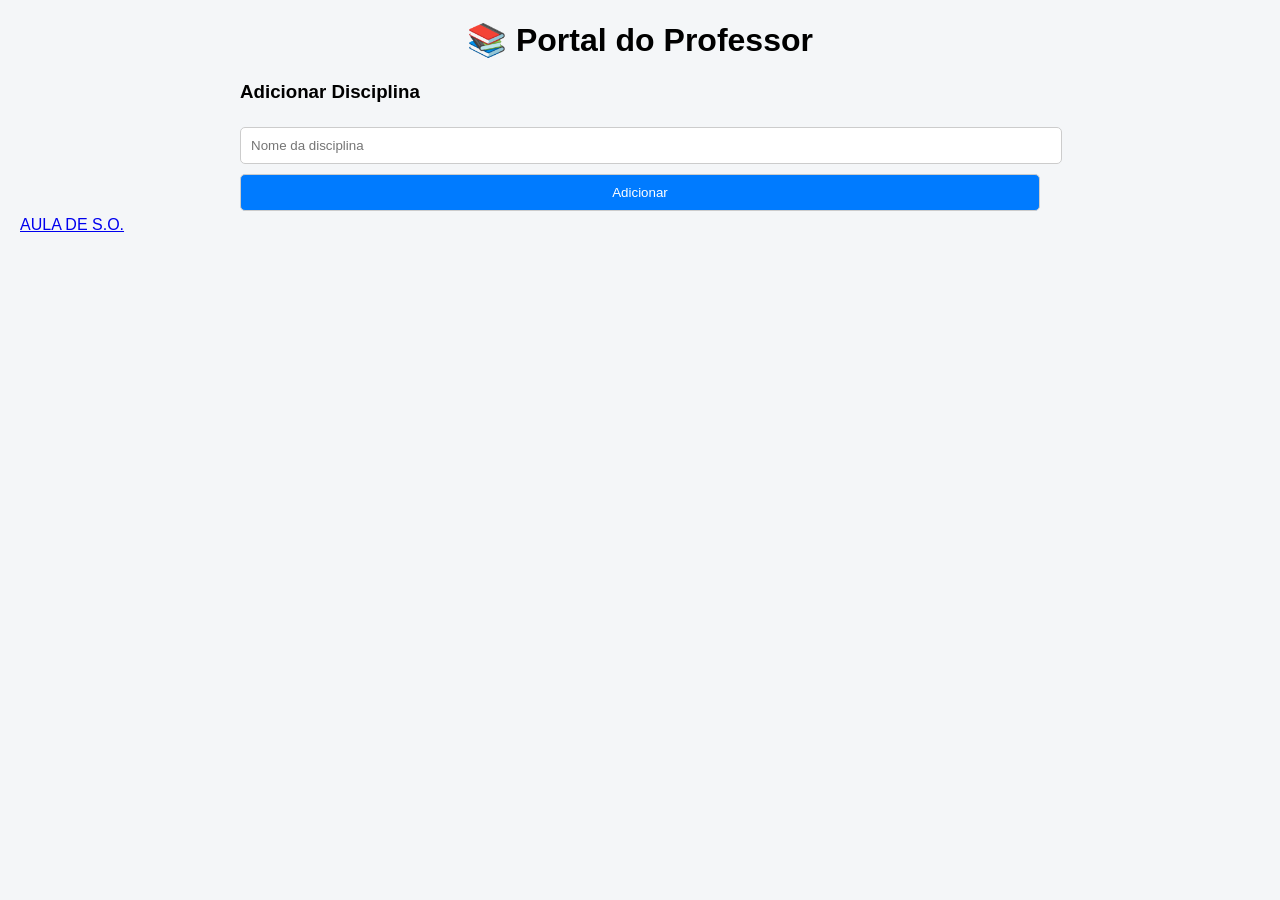
==== index.html @ df2abdaa "Update index.html" ====
<!DOCTYPE html>
<html lang="pt-BR">
<head>
  <meta charset="UTF-8">
  <title>Portal do Professor</title>
  <style>
    body {
      font-family: Arial, sans-serif;
      margin: 20px;
      background: #f4f6f8;
    }

    h1 {
      text-align: center;
    }

    .container {
      max-width: 800px;
      margin: auto;
    }

    input, button, textarea {
      padding: 10px;
      margin: 5px 0;
      width: 100%;
      border-radius: 5px;
      border: 1px solid #ccc;
    }

    button {
      background-color: #007BFF;
      color: white;
      cursor: pointer;
    }

    button:hover {
      background-color: #0056b3;
    }

    .card {
      background: white;
      padding: 15px;
      margin-top: 15px;
      border-radius: 8px;
      box-shadow: 0 2px 5px rgba(0,0,0,0.1);
    }

    .stars span {
      cursor: pointer;
      font-size: 20px;
    }

    .rating {
      font-weight: bold;
      margin-top: 10px;
    }
  </style>
</head>
<body>

<div class="container">
  <h1>📚 Portal do Professor</h1>

  <h3>Adicionar Disciplina</h3>
  <input type="text" id="disciplinaInput" placeholder="Nome da disciplina">
  <button onclick="adicionarDisciplina()">Adicionar</button>

  <div id="listaDisciplinas"></div>
</div>

<script>
  let disciplinas = JSON.parse(localStorage.getItem("disciplinas")) || [];

  function salvar() {
    localStorage.setItem("disciplinas", JSON.stringify(disciplinas));
  }

  function adicionarDisciplina() {
    const nome = document.getElementById("disciplinaInput").value;
    if (!nome) return;

    disciplinas.push({
      nome,
      conteudos: [],
      votos: []
    });

    document.getElementById("disciplinaInput").value = "";
    salvar();
    render();
  }

  function adicionarConteudo(index) {
    const input = document.getElementById("conteudo-" + index);
    if (!input.value) return;

    disciplinas[index].conteudos.push(input.value);
    input.value = "";
    salvar();
    render();
  }

  function votar(index, nota) {
    disciplinas[index].votos.push(nota);
    salvar();
    render();
  }

  function media(votos) {
    if (votos.length === 0) return "Sem avaliação";
    return (votos.reduce((a,b) => a+b, 0) / votos.length).toFixed(1);
  }

  function render() {
    const lista = document.getElementById("listaDisciplinas");
    lista.innerHTML = "";

    disciplinas.forEach((disc, i) => {
      const div = document.createElement("div");
      div.className = "card";

      div.innerHTML = `
        <h3>${disc.nome}</h3>

        <strong>Conteúdos:</strong>
        <ul>
          ${disc.conteudos.map(c => `<li>${c}</li>`).join("")}
        </ul>

        <input id="conteudo-${i}" placeholder="Novo conteúdo">
        <button onclick="adicionarConteudo(${i})">Adicionar Conteúdo</button>

        <div class="stars">
          Avaliar aula:
          ${[1,2,3,4,5].map(n => `<span onclick="votar(${i}, ${n})">⭐</span>`).join("")}
        </div>

        <div class="rating">
          Média: ${media(disc.votos)}
        </div>
      `;

      lista.appendChild(div);
    });
  }

  render();
</script>
                    <a href="aula.html"> 
                      <buton type= "buton" class="btn">AULA DE S.O.</buton>
                    </a>
</body>
</html>
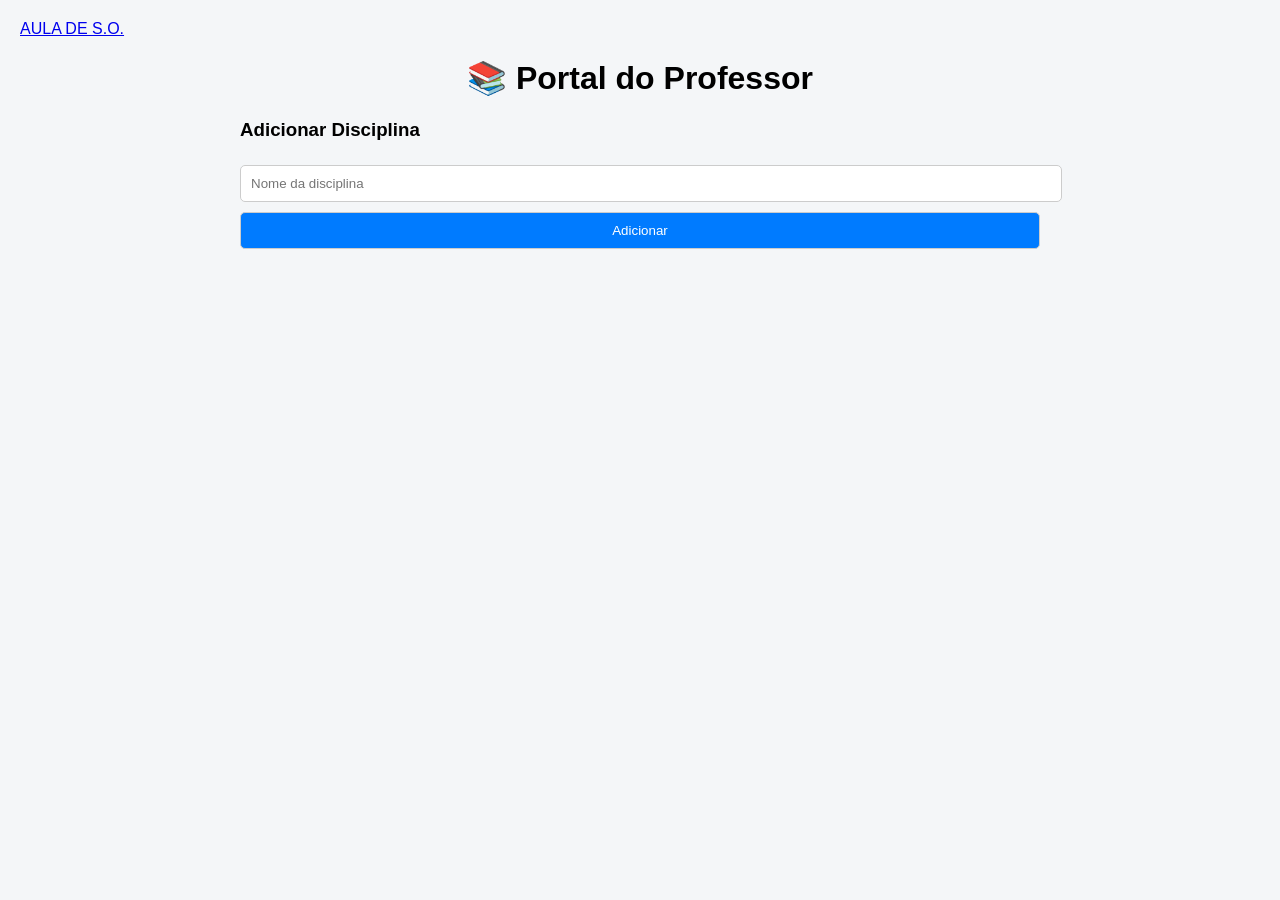
==== commit 2e8d025a: "Update index.html" ====
--- a/index.html
+++ b/index.html
@@ -55,6 +55,9 @@
       margin-top: 10px;
     }
   </style>
+    <a href="aula.html"> 
+    <buton type= "buton" class="btn">AULA DE S.O.</buton>
+    </a>
 </head>
 <body>
 
@@ -146,8 +149,5 @@
 
   render();
 </script>
-                    <a href="aula.html"> 
-                      <buton type= "buton" class="btn">AULA DE S.O.</buton>
-                    </a>
 </body>
 </html>
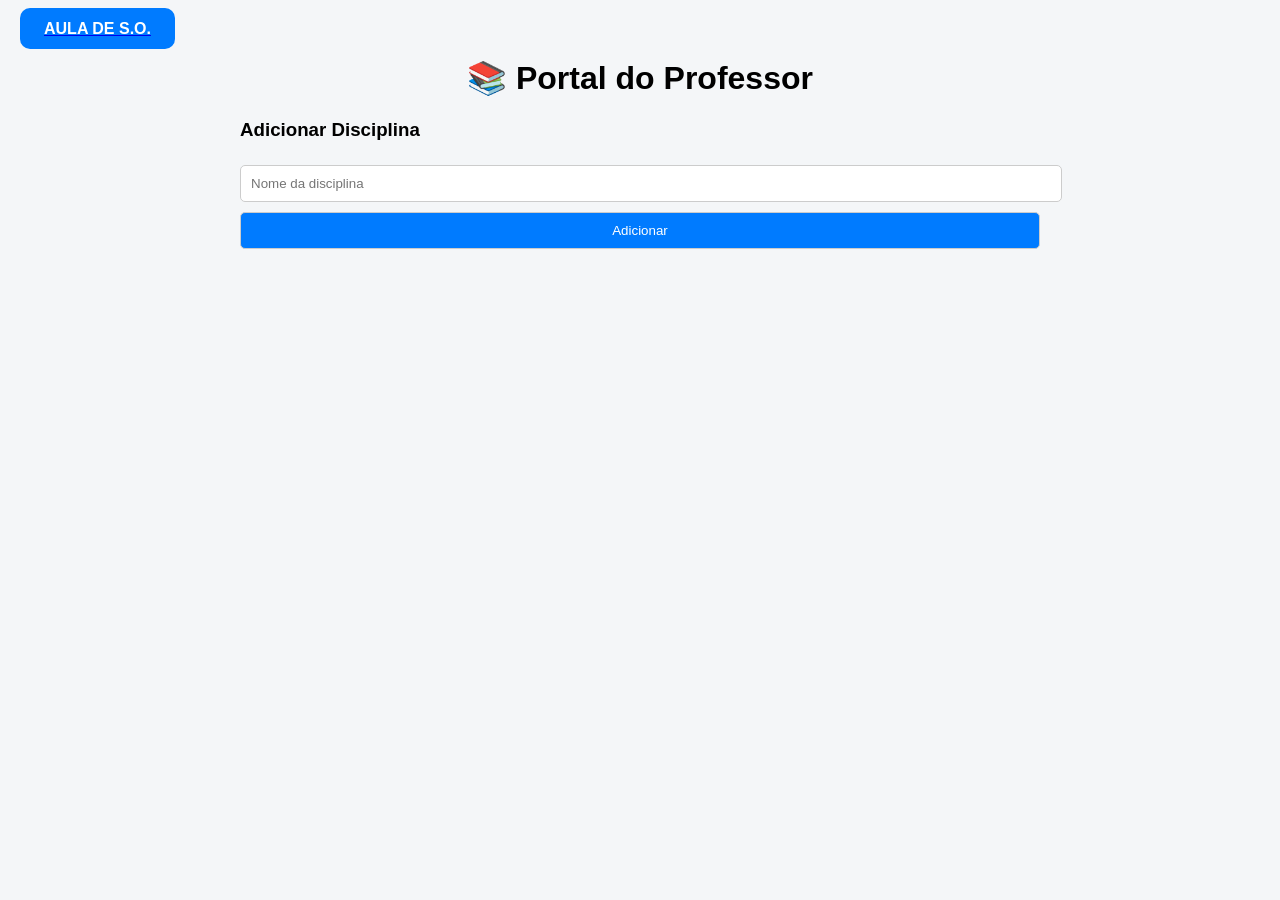
==== commit 6304db26: "Update index.html" ====
--- a/index.html
+++ b/index.html
@@ -55,12 +55,12 @@
       margin-top: 10px;
     }
   </style>
-    <a href="aula.html"> 
-    <buton type= "buton" class="btn">AULA DE S.O.</buton>
+   </head>
+  <body>
+    <link rel="stylesheet" href="botao.css">
+   <a href="aula.html"> 
+    <buton type="buton" class="btn">AULA DE S.O.</buton>
     </a>
-</head>
-<body>
-
 <div class="container">
   <h1>📚 Portal do Professor</h1>
 
--- a/botao.css
+++ b/botao.css
@@ -0,0 +1,14 @@
+.btn {
+  background-color: #007BFF;
+  color: white;
+  padding: 12px 24px;
+  border: none;
+  border-radius: 10px;
+  cursor: pointer;
+  font-weight: bold;
+  transition: 0.3s;
+}
+
+.btn:hover {
+  background-color: #0056b3;
+}
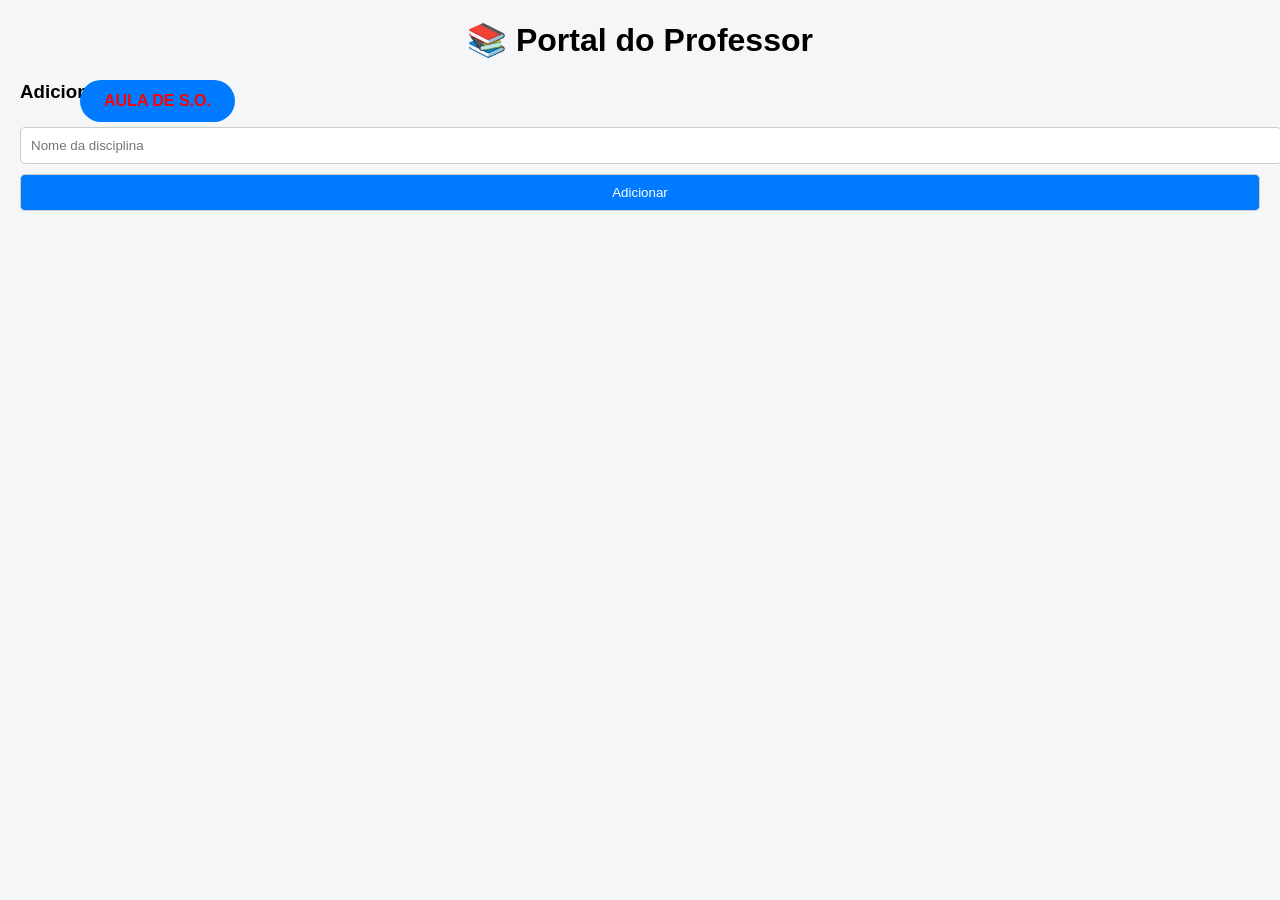
==== commit 72104be8: "Increase max-width of container to 2000px" ====
--- a/index.html
+++ b/index.html
@@ -15,7 +15,7 @@
     }
 
     .container {
-      max-width: 800px;
+      max-width: 2000px;
       margin: auto;
     }
 
@@ -57,9 +57,11 @@
   </style>
    </head>
   <body>
-    <link rel="stylesheet" href="botao.css">
+      <head>
+   <link rel="stylesheet" href="botao.css">
+      </head>
    <a href="aula.html"> 
-    <buton type="buton" class="btn">AULA DE S.O.</buton>
+    <buton type="button" class="btn">AULA DE S.O.</buton>
     </a>
 <div class="container">
   <h1>📚 Portal do Professor</h1>
--- a/botao.css
+++ b/botao.css
@@ -1,12 +1,17 @@
 .btn {
   background-color: #007BFF;
-  color: white;
+  color: red;
   padding: 12px 24px;
   border: none;
-  border-radius: 10px;
+  border-radius: 100px;
   cursor: pointer;
   font-weight: bold;
   transition: 0.3s;
+}
+ .btn {
+  position: absolute;
+  top: 80px;
+  left: 80px;
 }
 
 .btn:hover {
